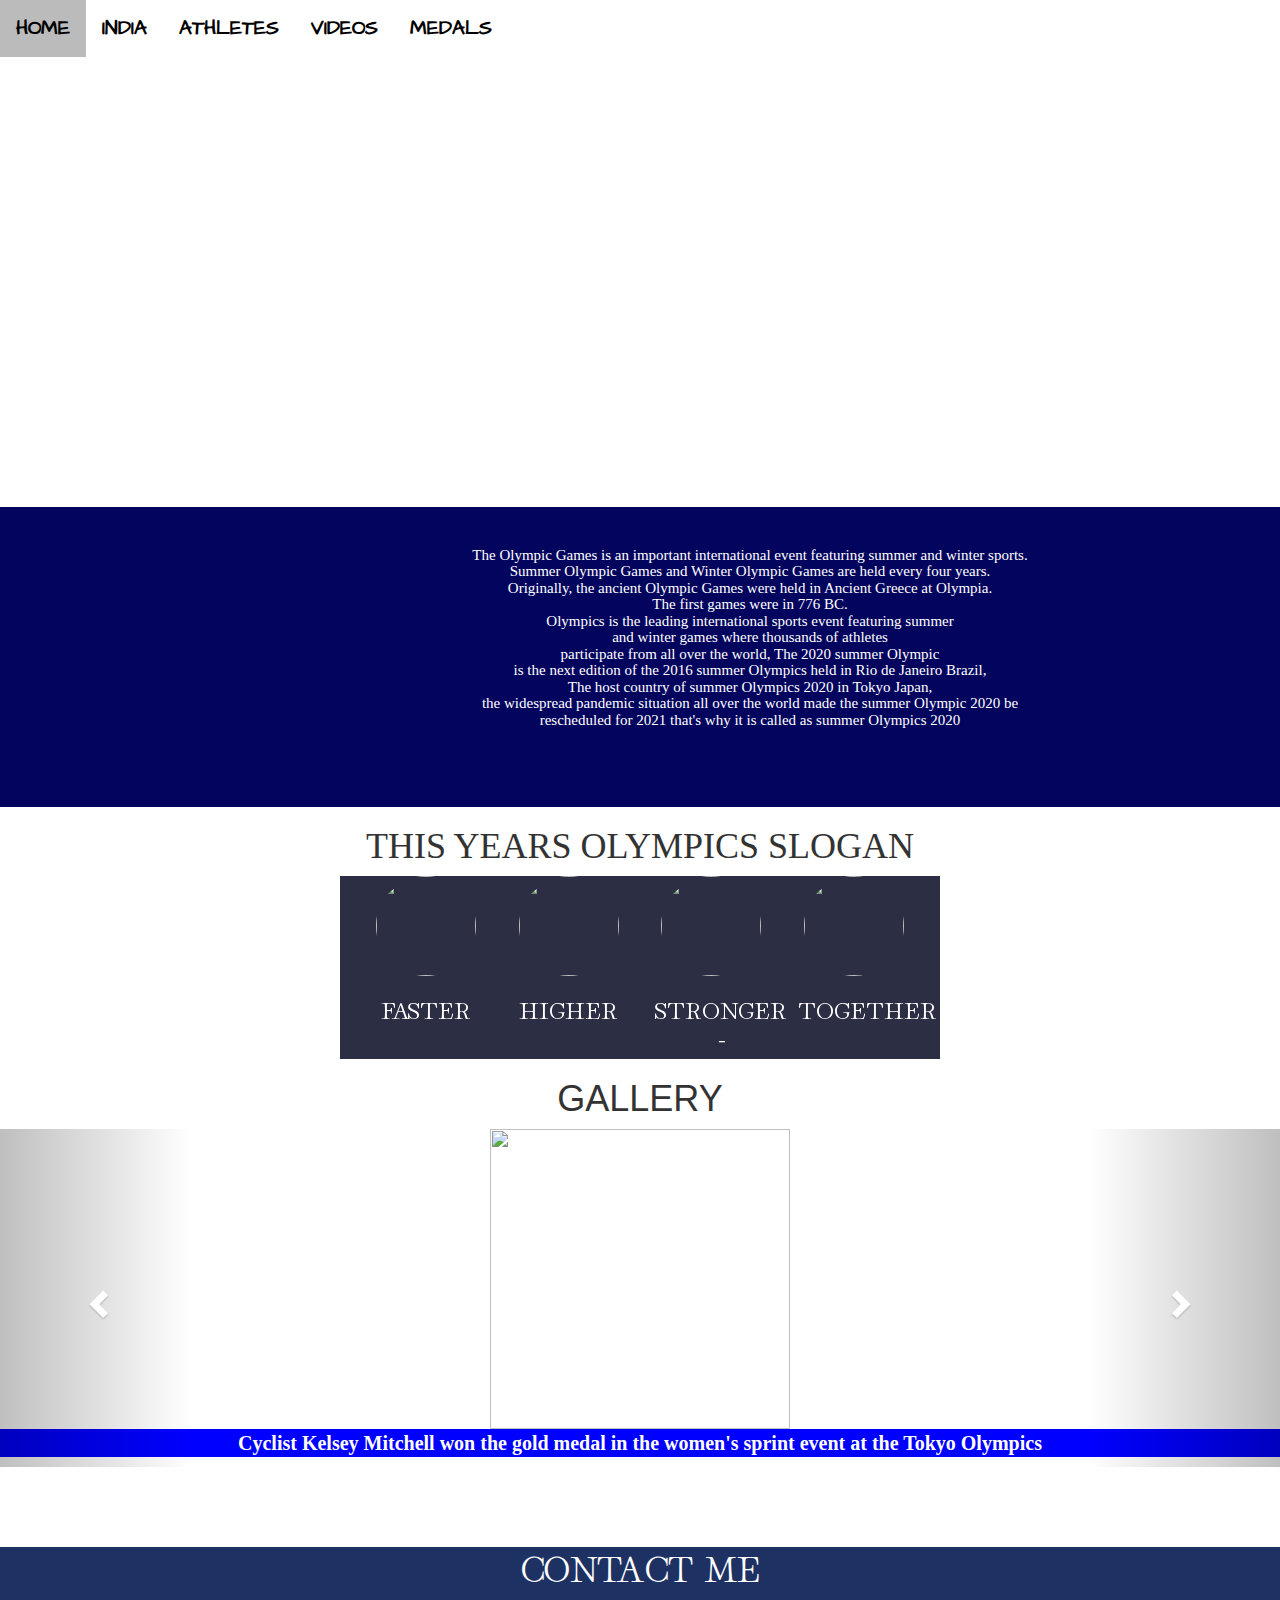
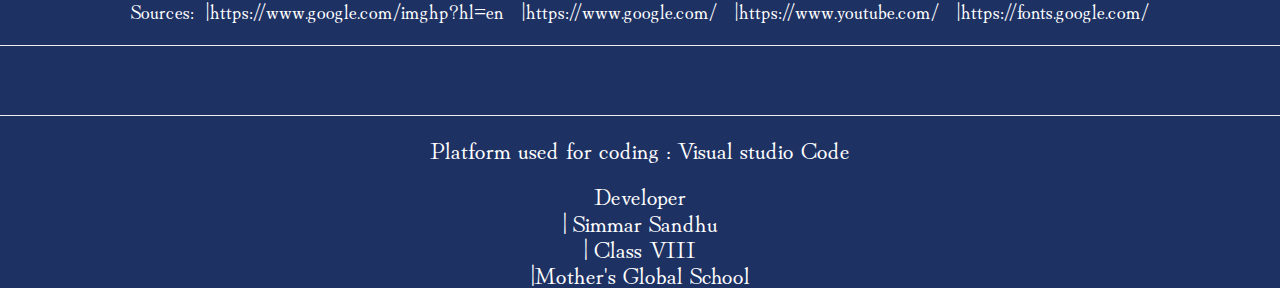
==== index.html @ 128d2c0e "Add files via upload" ====
<html>
    <head>
        <link rel="stylesheet" href="https://maxcdn.bootstrapcdn.com/bootstrap/3.4.0/css/bootstrap.min.css">
    <script src="https://ajax.googleapis.com/ajax/libs/jquery/3.4.1/jquery.min.js"></script>
    <script src="https://maxcdn.bootstrapcdn.com/bootstrap/3.4.0/js/bootstrap.min.js"></script>
    <link rel="stylesheet" href="style.css">
    <link rel="preconnect" href="https://fonts.googleapis.com">
<link rel="preconnect" href="https://fonts.gstatic.com" crossorigin>
<link href="https://fonts.googleapis.com/css2?family=Source+Code+Pro:ital,wght@1,300&display=swap" rel="stylesheet">
<link rel="preconnect" href="https://fonts.googleapis.com">
<link rel="preconnect" href="https://fonts.gstatic.com" crossorigin>
<link href="https://fonts.googleapis.com/css2?family=Hina+Mincho&display=swap" rel="stylesheet">
<link rel="preconnect" href="https://fonts.googleapis.com">
<link rel="preconnect" href="https://fonts.gstatic.com" crossorigin>
<link href="https://fonts.googleapis.com/css2?family=Architects+Daughter&display=swap" rel="stylesheet">

    </head>
    <body>
        <div class="topnav">
            <a class="active" href="index.html">HOME</a>
            <div class="topnav-right">
                <a href="index3.html" target="_self">INDIA </a>
                <a href="index2.html" target="_self">ATHLETES</a>
                <a href="index5.html" target="_self"> VIDEOS</a>
                <a href="index5.html" target="_self">MEDALS</a>
               
               </div>
               
            </div>

       <section id="sec1">
           
            <div id="about" class="row" >

                
               <h1>The Olympic Games is an important international event featuring summer and winter sports.<br>
                     Summer Olympic Games and Winter Olympic Games are held every four years.<br>
                     Originally, the ancient Olympic Games were held in Ancient Greece at Olympia.<br> 
                     The first games were in 776 BC.<br>
                     Olympics is the leading international sports event featuring summer <br>and winter games where thousands of athletes <br>participate from all over the world, 
                     The 2020 summer Olympic <br>is the next edition of the 2016 summer Olympics held in Rio de Janeiro Brazil,
                     <br>The host country of summer Olympics 2020 in Tokyo Japan,<br> the widespread pandemic situation
                     all over the world made the summer Olympic 2020 be <br>rescheduled for 2021 that's why it is called as summer Olympics 2020 </h1>
                   
                       
                       
                                 
</div>


<h1 style="font-family: 'Lobster', cursive;">THIS YEARS OLYMPICS SLOGAN</h1>
<div class="container" id="SLOGAN"> 
    <span class="col-lg-3"><img src="2nd/fast.png "class="motto"> <h3>FASTER</h3 ></span>
    <span class="col-lg-3"><img src="2nd/high.jpg"class="motto"> <h3>HIGHER</h3 ></span>
        <span class="col-lg-3"><img src="2nd/strong.png "class="motto"> <h3>STRONGER &nbsp;&nbsp; -</h3 ></span>
            <span class="col-lg-3"><img src="2nd/toghter.jpg "class="motto"> <h3>TOGETHER</h3 ></span>




</div> 
            <div class="line"></div>
        
        <section id="sec2">
          <h1>GALLERY</h1>
          <div class="carousel slide" id="imgdiv">
            <div class="carousel-inner">
                <div class="item active" >
                    <center>
                        <img class="image" src="2nd/news1.webp">
                        <div class="carousel-content">
                            <p class="para"> Cyclist Kelsey Mitchell won the gold medal in the women's sprint event at the Tokyo Olympics</p>
                        </div>
                    </center>
                </div>
    
                <div class="item ">
                    <center>
                        <img class="image" src="2nd/news2.webp">
    
                        <div class="carousel-content">
                            <p class="para">Neeraj Chopra achieved a distance of 87.03m with his very first throw in the Tokyo Olympics final.</p>
                        </div>
                    </center>
                </div>
                <div class="item ">
                    <center>
                        <img  class="image" src="2nd/news3.webp">
    
                        <div class="carousel-content">
                            <p class="para">Cyclist Paige Greco won first gold medal of Tokyo Paralympics </p>
                        </div>
                    </center>
                </div>
                <div class="item ">
                    <center>
                        <img class="image" src="2nd/news4.webp">
    
                        <div class="carousel-content">
                            <p class="para">Tokyo Paralympics: Bhavinaben Patel qualified for women's singles table tennis Round of 16 </p>
                        </div>
                    </center>
                </div>
    
            </div>
    
            <a class="left carousel-control" href="#imgdiv" data-slide="prev">
                <span class="glyphicon glyphicon-chevron-left"></span>
            </a>
            <a class="right carousel-control" href="#imgdiv" data-slide="next">
                <span class="glyphicon glyphicon-chevron-right"></span>
            </a>
        </div>

        </section>
        <br>
        <br>
        <br>

<section id="contact">
    <h1>CONTACT ME</h1>
    
 <div class="row"> Sources: &nbsp;|https://www.google.com/imghp?hl=en   &nbsp; |https://www.google.com/  &nbsp; |https://www.youtube.com/ &nbsp;    |https://fonts.google.com/</div>
 <hr></hr>
 <br>
 <hr></hr>
 <h3>Platform used for coding : Visual studio Code </h2>
 <h3>Developer <br>
| Simmar Sandhu<br>
| Class VIII <br>
|Mother's Global School 
 </h3>

</section>
       


               
       
    </body>
</html>
---- style.css ----
body{
    text-align: center;
    background-image: url("2nd/images.jpg");
    background-repeat: no-repeat;
    margin-top: 0%;
    background-size:2000px 500px;
   
    


}
#sec1{
    height: 500px;
    
     
}
#logo{
    margin-top:100;
    margin-left:  300px; ;
    width: 100px;
    height: 200px;
}
#about{
    margin-right: 50px;
    text-decoration: whitesmoke;
    margin-left: 0;
    background-color:03045e;
    color:white;
    font-family: 'Bebas Neue', cursive;
    margin-top: 600px;
    height: 300px;
  width: 1500px;  
  
    margin-top:450px;
    
    text-shadow: whitesmoke;
    box-shadow: black;
    

    
}

#about h1{
    font-size: 15;
    
    padding: 20px;
}
.topnav {
	overflow: hidden;
	background-color:white;
    position:sticky;
	top: 0;
    width: 100%;
  }
  .topnav a {
	float: left;
	color:black;
  font-weight: bold;
  font-family: 'Architects Daughter', cursive;
	text-align: center;
	padding: 14px 16px;
	text-decoration: none;
	font-size: 20px;
  }
  .topnav a:hover {
	background-color: #bbb;
	color: black;
  }
  #logo{
      width:200px;
      height: 500px;
      margin-right: 0%;
  }
#sec2{
    background-image: url("2nd/thumbnail.jpg");
}
   .image{
    
        width:300px;
        height:300px;
    
  }
.para{
    font-family: 'Bebas Neue', cursive;
    font-weight: bold;
    background-color: blue;
    color: white;
    font-size: 20px;
}
.motto{
    width: 100px;
    height: 100px;
    border-radius: 70%;

}
#SLOGAN{
    background-color: 2C2E43;
    color: white;
    width: 1000px;
    font-family: 'Hina Mincho', serif;
    width:600px;


}
#contact{
    
   font-size: 20px;
   font-family: 'Hina Mincho', serif;
   background-color: #1E3163;
    color: white;
}
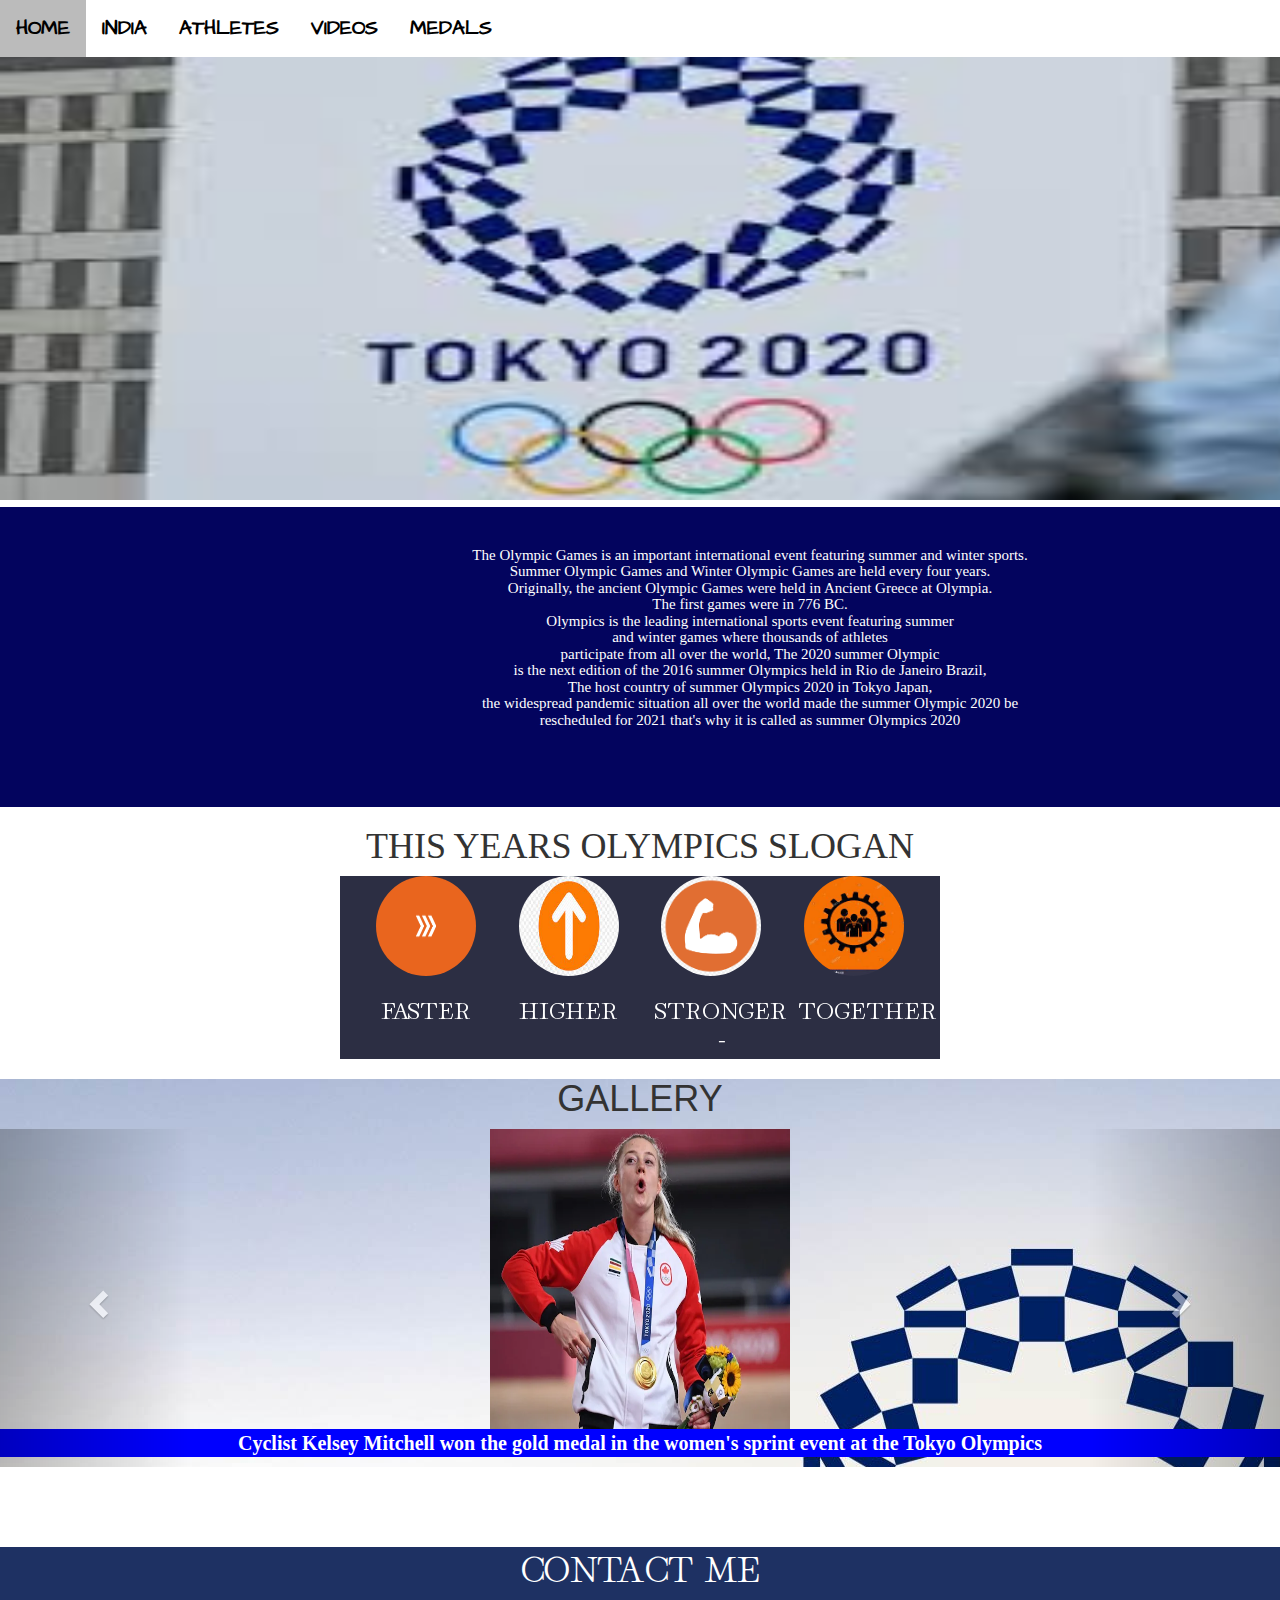
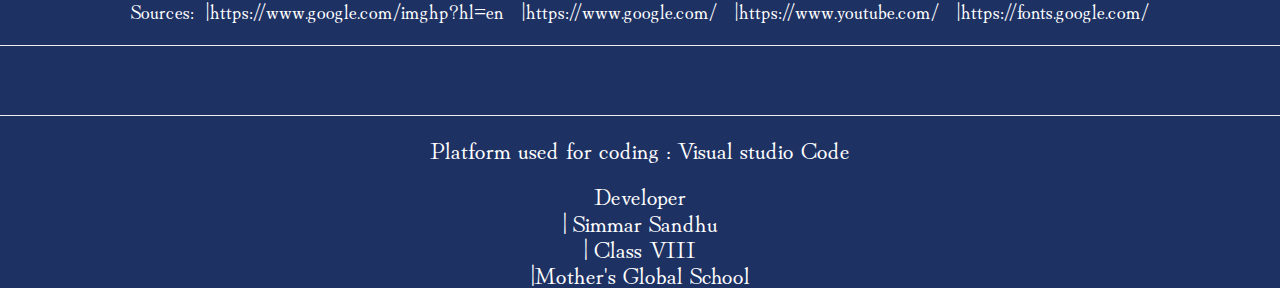
==== commit 5c348c51: "Add files via upload" ====
--- a/index.html
+++ b/index.html
@@ -50,10 +50,10 @@
 
 <h1 style="font-family: 'Lobster', cursive;">THIS YEARS OLYMPICS SLOGAN</h1>
 <div class="container" id="SLOGAN"> 
-    <span class="col-lg-3"><img src="2nd/fast.png "class="motto"> <h3>FASTER</h3 ></span>
-    <span class="col-lg-3"><img src="2nd/high.jpg"class="motto"> <h3>HIGHER</h3 ></span>
-        <span class="col-lg-3"><img src="2nd/strong.png "class="motto"> <h3>STRONGER &nbsp;&nbsp; -</h3 ></span>
-            <span class="col-lg-3"><img src="2nd/toghter.jpg "class="motto"> <h3>TOGETHER</h3 ></span>
+    <span class="col-lg-3"><img src="fast.png "class="motto"> <h3>FASTER</h3 ></span>
+    <span class="col-lg-3"><img src="high.jpg"class="motto"> <h3>HIGHER</h3 ></span>
+        <span class="col-lg-3"><img src="strong.png "class="motto"> <h3>STRONGER &nbsp;&nbsp; -</h3 ></span>
+            <span class="col-lg-3"><img src="toghter.jpg "class="motto"> <h3>TOGETHER</h3 ></span>
 
 
 
@@ -67,7 +67,7 @@
             <div class="carousel-inner">
                 <div class="item active" >
                     <center>
-                        <img class="image" src="2nd/news1.webp">
+                        <img class="image" src="news1.webp">
                         <div class="carousel-content">
                             <p class="para"> Cyclist Kelsey Mitchell won the gold medal in the women's sprint event at the Tokyo Olympics</p>
                         </div>
@@ -76,7 +76,7 @@
     
                 <div class="item ">
                     <center>
-                        <img class="image" src="2nd/news2.webp">
+                        <img class="image" src="news2.webp">
     
                         <div class="carousel-content">
                             <p class="para">Neeraj Chopra achieved a distance of 87.03m with his very first throw in the Tokyo Olympics final.</p>
@@ -85,7 +85,7 @@
                 </div>
                 <div class="item ">
                     <center>
-                        <img  class="image" src="2nd/news3.webp">
+                        <img  class="image" src="news3.webp">
     
                         <div class="carousel-content">
                             <p class="para">Cyclist Paige Greco won first gold medal of Tokyo Paralympics </p>
@@ -94,7 +94,7 @@
                 </div>
                 <div class="item ">
                     <center>
-                        <img class="image" src="2nd/news4.webp">
+                        <img class="image" src="news4.webp">
     
                         <div class="carousel-content">
                             <p class="para">Tokyo Paralympics: Bhavinaben Patel qualified for women's singles table tennis Round of 16 </p>
--- a/style.css
+++ b/style.css
@@ -1,6 +1,6 @@
 body{
     text-align: center;
-    background-image: url("2nd/images.jpg");
+    background-image: url("images.jpg");
     background-repeat: no-repeat;
     margin-top: 0%;
     background-size:2000px 500px;
@@ -72,7 +72,7 @@
       margin-right: 0%;
   }
 #sec2{
-    background-image: url("2nd/thumbnail.jpg");
+    background-image: url("thumbnail.jpg");
 }
    .image{
     
